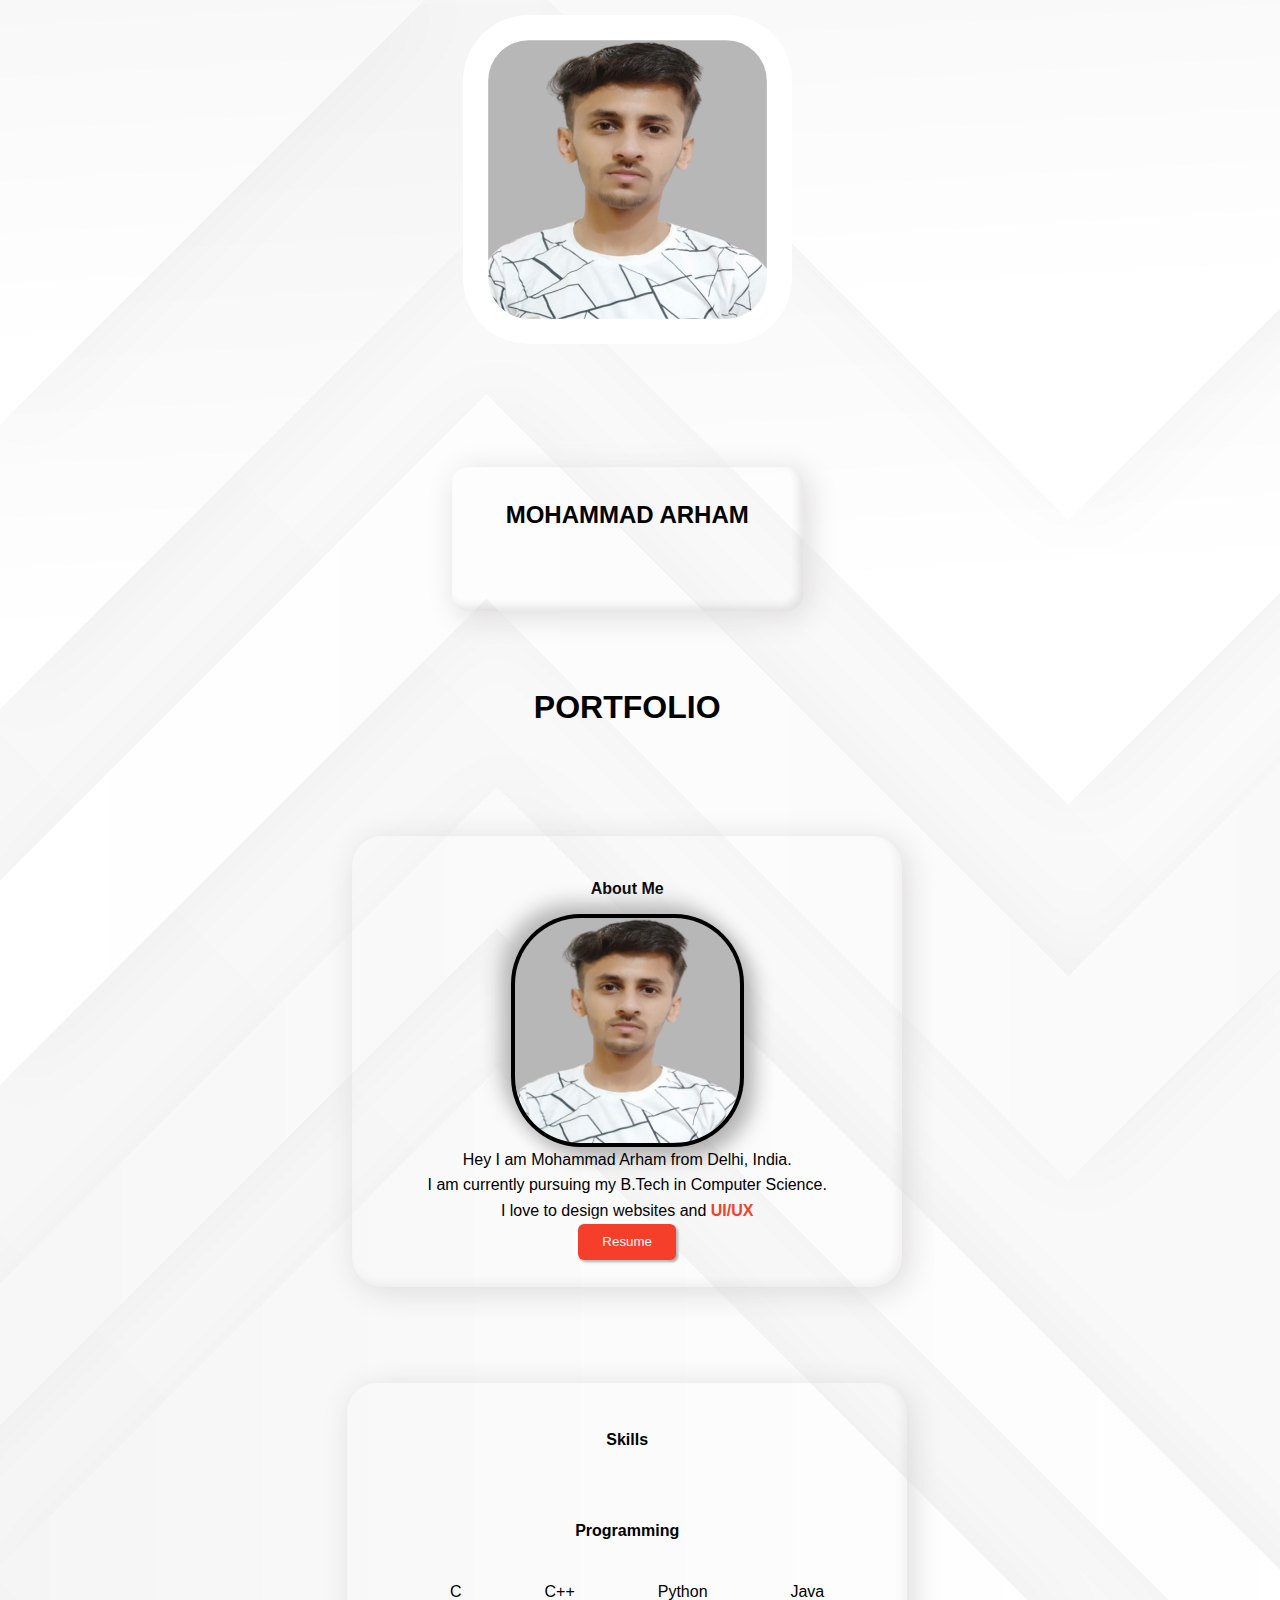
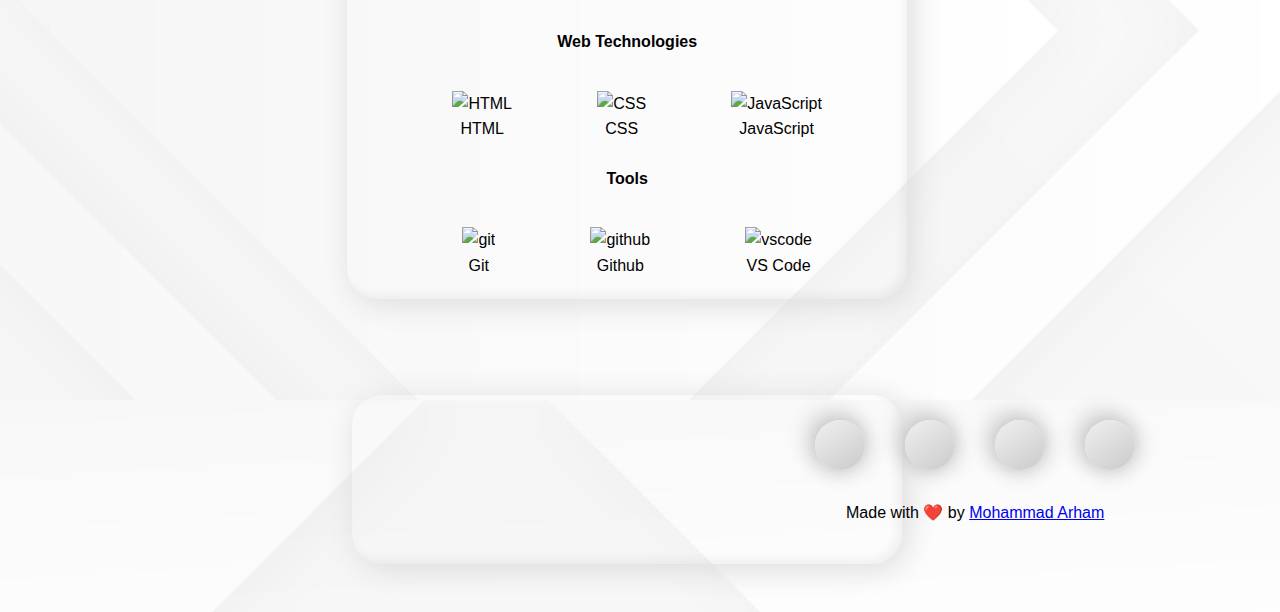
==== index.html @ c8c09178 "Commit" ====
<!DOCTYPE html>
<html lang="en">

<head>
    <meta charset="UTF-8">
    <!--The below tag is for browser tab color in phones chrome preffered -->
    <meta name="theme-color" content="#f53f2b">
    <meta http-equiv="x-ua-compatible" content="ie=edge" />
    <!--Type Below the thing that should apear under yoyr name in an Search Engine snipet -->
    <meta name="description" content="Portfolio To your site">
    <!--Type the your spealizations here -->
    <meta name="keywords" content="HTML, CSS, JavaScript, wavify.js, Developer">
    <!--Write your name below -->
    <meta name="author" content="Mohammad Arham">
    <!--Add a square image of yours -->
    <link rel="shortcut icon" href="assets/img/arham.png" type="image/x-icon">
    <meta name="viewport" content="width=device-width, initial-scale=1.0">
    <!-- This is the main compiled scss file-->
    <link rel="stylesheet" href="assets/css/main.css">
    <!--Css file for Icons use in skill section -->
    <link rel="stylesheet" href="https://cdn.jsdelivr.net/gh/devicons/devicon@master/devicon.min.css">
    <!--Font awesome (Best Icons site ) -->
    <script src="https://kit.fontawesome.com/4019246ab4.js" crossorigin="anonymous"></script>
    <!--For Css Animations in the site -->
    <link rel="stylesheet" href="https://cdnjs.cloudflare.com/ajax/libs/animate.css/4.1.1/animate.min.css" />
    <!--Enter your Name here and Speacializations so that ur site will be easily available on search engines-->
    <title>Mohammad Arham | Web designer</title>
</head>

<body>
    <!--Landing div-->
    <div class="landing">
        <!--Make sure that the image u add here is a square image and for best performance compress the image -->
        <div class="img animate__animated animate__slideInDown wow" data-wow-duration="1.5s" data-wow-delay="0.3s"><img src="assets/img/arham.png" alt="name photo" width="2768" height="2768"></div>
        <div class="me animate__animated animate__slideInUp wow" data-wow-duration="1.5s" data-wow-delay="0.3s">
            <!--Enter your name here-->
            <section class="shortme">
                <h2>MOHAMMAD ARHAM</h2>
            </section>
            <h3 id="typed"></h3>
        </div>
    </div>
    <div class="about">
        <div class="title">PORTFOLIO</div>
        <div class="card-wrapper">
            <div class="box box1 animate__animated animate__slideInLeft wow" data-wow-duration="1s" data-wow-delay="0s"><span> <b>About Me</b></span>
                <!--Add a SQUARE IMAGE OF YOURS FOR BEST APPEARENCE (1:1)-->
                <img src="assets/img/arham.png" alt="" width="2768" height="2768">


                <p>Hey I am Mohammad Arham from Delhi, India.<br>I am currently pursuing my B.Tech in Computer Science. <br> I love to design websites and <b style="color: #f53f2b;">UI/UX</b></p>






                <div class="resume"><button type="submit"  onclick=" window.open('ArhamResume/ArhamResume.pdf', '_blank')">Resume</button></div>
            </div>




            
            <div class="box box2 animate__animated animate__slideInUp wow" data-wow-duration="1s" data-wow-delay="0.37s"> <span><b>Skills</b></span>
<br>
<span> Programming</span>
<ul class="mainlist">
  <!--U can use Fontawsome icons here-->
  <li class="sublist">
    <div class="icon colorful-icon">
      <i class="devicon-c-plain-wordmark"></i>
    </div>
    <div>C</div>
  </li>
  <li class="sublist">
    <div class="icon colorful-icon">
      <i class="devicon-cplusplus-plain-wordmark"></i>
    </div>
    <div>C++</div>
  </li>
  <li class="sublist">
    <div class="icon colorful-icon">
      <i class="devicon-python-plain-wordmark"></i>
    </div>
    <div>Python</div>
  </li>
  <li class="sublist">
    <div class="icon colorful-icon">
      <i class="devicon-java-plain-wordmark"></i>
    </div>
    <div>Java</div>
  </li>
</ul>











  
<!-- <span style="width: 100%; text-align: center;">Web Technologies</span>
<ul class="mainlist"> -->
  <!--USE ICONS FROM ICONS8 OF SIZE 48PX FOR BEST APPEARANCE -->
  <!-- <li class="sublist">
    <div class="icon">
      <img src="https://img.icons8.com/color/48/000000/html-5.png" alt="HTML" />
    </div>
    <div>HTML</div>
  </li>
  <li class="sublist">
    <div class="icon">
      <img src="https://img.icons8.com/color/48/000000/css3.png" alt="CSS" />
    </div>
    <div>CSS</div>
  </li>
  <li class="sublist">
    <div class="icon">
      <img src="https://img.icons8.com/color/48/000000/javascript.png" alt="JavaScript" />
    </div>
    <div>JavaScript</div>
  </li>
</ul> -->
</ul>
<span style="width: 100%; text-align: center;">Web Technologies</span>
<ul class="mainlist">
  <!--USE ICONS FROM ICONS8 OF SIZE 48PX FOR BEST APPEARANCE -->
  <li class="sublist">
    <div class="icon">
      <img src="https://img.icons8.com/color/48/000000/html-5.png" alt="HTML" />
    </div>
    <div>HTML</div>
  </li>
  <li class="sublist">
    <div class="icon">
      <img src="https://img.icons8.com/color/48/000000/css3.png" alt="CSS" />
    </div>
    <div>CSS</div>
  </li>
  <li class="sublist">
    <div class="icon">
      <img src="https://img.icons8.com/color/48/000000/javascript.png" alt="JavaScript" />
    </div>
    <div>JavaScript</div>
  </li>
</ul>








                <span>Tools</span>
                <ul class="mainlist">
                    <ul class="sublist">
                        <li class="icon"><img src="https://img.icons8.com/windows/32/000000/git.png" alt="git" /></li>
                        <li>Git</li>
                    </ul>
                    <ul class="sublist">
                        <li class="icon"><img src="https://img.icons8.com/windows/32/000000/github.png" alt="github" /></li>
                        <li>Github</li>
                    </ul>
                    <ul class="sublist">
                        <li class="icon"><img src="https://img.icons8.com/carbon-copy/32/000000/visual-studio-code-2019.png" alt="vscode" /></li>
                        <li>VS Code</li>
                    </ul>
                
                </ul>
            </div>



            <div class="box box3 animate__animated animate__slideInRight wow" data-wow-duration="1s" data-wow-delay="0.75s">
                
                
                <div>
                    <ul>
                        <!--Enter your profile links here-->
                        <li class=""><a href="https://github.com/MohdArham" target="_blank"><i class="fab fa-github iconn"></i></a></li>
                        <li><a href="https://www.linkedin.com/in/mohd-arham-4ab292248" target="_blank"><i class="fab fa-linkedin-in  iconn"></i></a></li>
                        <li><a href="mailto:mohdarham94@gmail.com" target="_blank"><i class="fab fa-google iconn"></i></a></li>
                        <li><a href="https://www.instagram.com/ar.ham_5/?igshid=ZDc4ODBmNjlmNQ%3D%3D" target="_blank"><i class="fab fa-instagram  iconn "></i></a></li>
                    </ul>
                </div>
                <div class="footer">Made with ❤️ by <a href="https://github.com/MohdArham">Mohammad Arham</a></div>
            </div>



            
        </div>

        <!--TypedJs -->
        <script src="https://cdn.jsdelivr.net/npm/typed.js@2.0.11"></script>
        <script>
            //Enter your specilizations here
            var typed = new Typed("#typed", {
                strings: ['Programmer', 'Engineer', 'Gamer ', 'Designer'],
                typeSpeed: 50,
                smartBackspace: true,
                backSpeed: 35,
                loop: true,
                showCursor: false,
            });
        </script>
        <!--Wow js is for aniamtion on scroll-->
        <script src="https://cdnjs.cloudflare.com/ajax/libs/wow/1.1.2/wow.min.js" integrity="sha512-Eak/29OTpb36LLo2r47IpVzPBLXnAMPAVypbSZiZ4Qkf8p/7S/XRG5xp7OKWPPYfJT6metI+IORkR5G8F900+g==" crossorigin="anonymous"></script>
        <script>
            new WOW().init();
        </script>




<!-- Code injected by live-server -->
<script>
	// <![CDATA[  <-- For SVG support
	if ('WebSocket' in window) {
		(function () {
			function refreshCSS() {
				var sheets = [].slice.call(document.getElementsByTagName("link"));
				var head = document.getElementsByTagName("head")[0];
				for (var i = 0; i < sheets.length; ++i) {
					var elem = sheets[i];
					var parent = elem.parentElement || head;
					parent.removeChild(elem);
					var rel = elem.rel;
					if (elem.href && typeof rel != "string" || rel.length == 0 || rel.toLowerCase() == "stylesheet") {
						var url = elem.href.replace(/(&|\?)_cacheOverride=\d+/, '');
						elem.href = url + (url.indexOf('?') >= 0 ? '&' : '?') + '_cacheOverride=' + (new Date().valueOf());
					}
					parent.appendChild(elem);
				}
			}
			var protocol = window.location.protocol === 'http:' ? 'ws://' : 'wss://';
			var address = protocol + window.location.host + window.location.pathname + '/ws';
			var socket = new WebSocket(address);
			socket.onmessage = function (msg) {
				if (msg.data == 'reload') window.location.reload();
				else if (msg.data == 'refreshcss') refreshCSS();
			};
			if (sessionStorage && !sessionStorage.getItem('IsThisFirstTime_Log_From_LiveServer')) {
				console.log('Live reload enabled.');
				sessionStorage.setItem('IsThisFirstTime_Log_From_LiveServer', true);
			}
		})();
	}
	else {
		console.error('Upgrade your browser. This Browser is NOT supported WebSocket for Live-Reloading.');
	}
	// ]]>
</script>
</body>

</html>
---- assets/css/main.css ----
@import url("https://fonts.googleapis.com/css2?family=Yaldevi:wght@400;500&display=swap");
@import url('https://fonts.googleapis.com/css2?family=Roboto&display=swap');
* {
  font-family: "Poppins", sans-serif;
  margin: 0;
  padding: 0;
  scroll-behavior: smooth;
  max-width: 98vw !important;
  scroll-behavior: smooth;
  background: image("./img/white_bg.jpg");                /*www.freepik.com/vectors/background">Background vector created by freepik - www.freepik.com*/

}

.nav-spacing{
  padding-right: 2rem !important;
  padding-left: 2rem !important;
}

#education a{
  color: #3B3B3B;
  font-family: 'Roboto', sans-serif;
  text-decoration: none;

}
.projects-header .section-title {
  color: black;
}
#btnScrollToTop {
  position: fixed;
  right: 60px;
  bottom: 77px;
  width: 60px;
  height: 60px;
  border-radius: 50%;
  background: #f53f2b;
  color: white;
  outline: none;
  border: none;
}

#btnScrollToTop:active {
  background: #eb3241;
  filter: drop-shadow(5px 18px 18px rgba(236, 66, 66, 0.904));
}
body {
  
  background-image: url('../img/white_bg.jpg');
  width: 99vw;
  max-width: 100% !important;
  cursor: url("https://cdn.custom-cursor.com/db/6102/32/color-lush-lava-cursor.png"),
    auto;
  overflow-x: hidden;
}

::-webkit-scrollbar {
  width: 15px;
}

::-webkit-scrollbar-track {
  -webkit-box-shadow: inset 1px 1px 5px #b8b7b7, inset 1px 1px 5px #0000004b;
  box-shadow: inset 1px 1px 5px #b8b7b7, inset 1px 1px 5px #0000004b;
  margin-top: 30px;
  margin-bottom: 30px;
  border-radius: 10px;
}

::-webkit-scrollbar-thumb {
  background: #f53f2b;
  border-radius: 3px;
}

::-webkit-scrollbar-thumb:hover {
  background: black;
  border-radius: 10px;
}

::-webkit-scrollbar-button {
  display: none;
}

.logo {
  max-width: 50px;
  height: 50px;
}
.landing {
  margin: 0;
  padding: 0;
  max-width: 100%;
  /* height: 100vh; */
  display: -webkit-box;
  display: -ms-flexbox;
  display: flex;
  -webkit-box-pack: space-evenly;
  -ms-flex-pack: space-evenly;
  justify-content: space-evenly;
  -webkit-box-align: center;
  -ms-flex-align: center;
  align-items: center;
  -ms-flex-wrap: wrap;
  flex-wrap: wrap;
  -webkit-box-orient: vertical;
  -webkit-box-direction: normal;
  -ms-flex-direction: column;
  flex-direction: column;
  padding: 15px;
  text-align: center;
}

.landing .img {
  display: -webkit-box;
  display: -ms-flexbox;
  display: flex;
  -webkit-box-pack: center;
  -ms-flex-pack: center;
  justify-content: center;
  -webkit-box-align: center;
  -ms-flex-align: center;
  align-items: center;
  width: 100%;
  margin-bottom: 10%;
}

.landing .img img {
  width: 31vh;
  height: 31vh;
  padding: 2.8vh;
  background-color: #ffffff !important;
  -webkit-animation: outglow 4s ease forwards;
  animation: outglow 4s ease forwards;
  -webkit-animation-delay: 1s;
  animation-delay: 1s;
  border-radius: 20%;
}

@-webkit-keyframes outglow {
  0% {
    border-radius: 20%;
    -webkit-box-shadow: -10px -10px 15px #dddada, inset 10px 10px 4px #00000010;
    box-shadow: -10px -10px 15px #dddada, inset 10px 10px 4px #00000010;
  }
  50% {
    border-radius: 40%;
    -webkit-box-shadow: 10px 10px 25px #f53f2b63,
      inset -10px -10px 4px #00000010;
    box-shadow: 10px 10px 25px #f53f2b63, inset -10px -10px 4px #00000010;
  }
  80% {
    border-radius: 30%;
  }
  100% {
    border-radius: 100%;
    -webkit-box-shadow: 10px 10px 15px #dddada, inset -10px -10px 4px #00000010;
    box-shadow: 10px 10px 15px #dddada, inset -10px -10px 4px #00000010;
  }
}

@keyframes outglow {
  0% {
    border-radius: 20%;
    -webkit-box-shadow: -10px -10px 15px #dddada, inset 10px 10px 4px #00000010;
    box-shadow: -10px -10px 15px #dddada, inset 10px 10px 4px #00000010;
  }
  50% {
    border-radius: 40%;
    -webkit-box-shadow: 10px 10px 25px #f53f2b63,
      inset -10px -10px 4px #00000010;
    box-shadow: 10px 10px 25px #f53f2b63, inset -10px -10px 4px #00000010;
  }
  80% {
    border-radius: 30%;
  }
  100% {
    border-radius: 100%;
    -webkit-box-shadow: 10px 10px 15px #dddada, inset -10px -10px 4px #00000010;
    box-shadow: 10px 10px 15px #dddada, inset -10px -10px 4px #00000010;
  }
}

.landing .me {
  min-width: 35vh;
  display: -webkit-box;
  display: -ms-flexbox;
  display: flex;
  -webkit-box-pack: center;
  -ms-flex-pack: center;
  justify-content: center;
  -webkit-box-align: center;
  -ms-flex-align: center;
  align-items: center;
  -ms-flex-wrap: wrap;
  flex-wrap: wrap;
  -webkit-box-orient: vertical;
  -webkit-box-direction: normal;
  -ms-flex-direction: column;
  flex-direction: column;
  padding: 3vh 2vh 3vh 2vh;
  min-height: 10vh;
  border-radius: 1em;
  -webkit-box-shadow: 5px 5px 30px #dddada, inset -5px -5px 10px #0000000c,
    -5px -5px 30px #ffffffbb, inset -5px -5px 10px #0000000c;
  box-shadow: 5px 5px 30px #dddada, inset -5px -5px 10px #0000000c,
    -5px -5px 30px #ffffffbb, inset -5px -5px 10px #0000000c;
}

#typed {
  padding-top: 0.5em;
  height: 2em;
  color: #f53f2b;
}

.about {
  margin-top: 5%;
  position: relative;
  max-width: 100%;
  height: -webkit-max-content;
  height: -moz-max-content;
  height: max-content;
  display: -webkit-box;
  display: -ms-flexbox;
  display: flex;
  -webkit-box-align: center;
  -ms-flex-align: center;
  align-items: center;
  -webkit-box-orient: vertical;
  -webkit-box-direction: normal;
  -ms-flex-direction: column;
  flex-direction: column;
  -ms-flex-wrap: wrap;
  flex-wrap: wrap;
}
.box3 h2 {
  text-transform: uppercase;
  margin-bottom: 3rem;
  color: #666464;
}

.about .title {
  font-weight: 600;
  font-size: 2em;
}

.about .card-wrapper {
  width: 100%;
  margin-top: 5%;
  display: -webkit-box;
  display: -ms-flexbox;
  display: flex;
  -webkit-box-pack: space-evenly;
  -ms-flex-pack: space-evenly;
  justify-content: space-evenly;
  -webkit-box-align: center;
  -ms-flex-align: center;
  align-items: center;
  -ms-flex-wrap: wrap;
  flex-wrap: wrap;
  max-height: -webkit-fit-content;
  max-height: -moz-fit-content;
  max-height: fit-content;
}

.about .card-wrapper .box {
  width: 520px !important;
  max-width: 90vw;
  max-height: -webkit-fit-content;
  max-height: -moz-fit-content;
  max-height: fit-content;
  height: 600px;
  margin: 3em;
  border-radius: 30px;
  -webkit-box-shadow: 5px 5px 30px #dddada, inset -5px -5px 10px #0000000c;
  box-shadow: 5px 5px 30px #dddada, inset -5px -5px 10px #0000000c;
  text-align: center;
  padding: 15px;
  display: -webkit-box;
  display: -ms-flexbox;
  display: flex;
  -webkit-box-pack: justify;
  -ms-flex-pack: justify;
  justify-content: space-between;
  -webkit-box-orient: vertical;
  -webkit-box-direction: normal;
  -ms-flex-direction: column;
  flex-direction: column;
  -ms-flex-wrap: wrap;
  flex-wrap: wrap;
  line-height: 1.6;
  padding-bottom: 20px;
}

.about .card-wrapper .box1 .resume {
  width: 100%;
}

.about .card-wrapper .box1 .resume button {
  padding: 0.8em 1.8em;
  outline: none;
  cursor: pointer;
  border: none;
  background: #f53f2b;
  color: #fcfcfc;
  -webkit-box-shadow: -0.15625vw -0.15625vw 0.65625vw #ffffff,
    0.15625vw 0.15625vw 0.19625vw #00000062;
  box-shadow: -0.15625vw -0.15625vw 0.65625vw #ffffff,
    0.15625vw 0.15625vw 0.19625vw #00000062;
  margin-bottom: 0.5208333333333334vw;
  border-radius: 6px;
  -webkit-transition: background 3s, border-radius 300ms 100ms;
  transition: background 3s, border-radius 300ms 100ms;
}

.about .card-wrapper .box1 .resume button:hover {
  background: #ff1900;
  color: white;
  border-radius: 30px;
}

.about .card-wrapper .box1 span {
  margin-top: 25px;
  margin-bottom: 12px;
  font-weight: bold;
}
.about .card-wrapper .box1 img {
  width: 25vh;
  height: 25vh;
  margin: 0 auto;
  border-radius: 30%;
  -webkit-box-shadow: -10px -10px 20px #b8b7b7, 10px 10px 20px #0000004b;
  box-shadow: -10px -10px 20px #b8b7b7, 10px 10px 20px #0000004b;
  background: #000;
  padding: 0.25em;
}

.about .card-wrapper .box2 {
  font-size: 1em;
  position: relative;
  height: -webkit-max-content;
  height: -moz-max-content;
  height: max-content;
  padding: 20px;
}

.about .card-wrapper .box2 span {
  margin-top: 1.5rem;
  margin-bottom: 1em;
  font-weight: bold;
}

.about .card-wrapper .box2 .mainlist {
  width: 100%;
  display: -webkit-box;
  display: -ms-flexbox;
  display: flex;
  -webkit-box-pack: space-evenly;
  -ms-flex-pack: space-evenly;
  justify-content: space-evenly;
  -webkit-box-align: center;
  -ms-flex-align: center;
  align-items: center;
  -ms-flex-wrap: wrap;
  flex-wrap: wrap;
  list-style: none;
}

.about .card-wrapper .box2 .mainlist .icon {
  margin-top: 20px;
}

.about .card-wrapper .box2 .mainlist .sublist {
  list-style: none;
  margin-left: 20px;
}

.about .card-wrapper .box2 i {
  font-size: 48px;
}

.about .card-wrapper .box3 {
  display: -webkit-box;
  display: -ms-flexbox;
  display: flex;
  -webkit-box-pack: center;
  -ms-flex-pack: center;
  justify-content: center;
  -ms-flex-wrap: wrap;
  flex-wrap: wrap;
  -webkit-box-orient: vertical;
  -webkit-box-direction: normal;
  -ms-flex-direction: column;
  flex-direction: column;
}

.about .card-wrapper .box3 span {
  justify-self: flex-start;
  width: 100%;
  margin-top: 1.5rem;
  margin-bottom: 1em;
  font-weight: bold;
}

.about .card-wrapper .box3 ul {
  width: 100%;
  display: -webkit-box;
  display: -ms-flexbox;
  display: flex;
  -webkit-box-pack: space-evenly;
  -ms-flex-pack: space-evenly;
  justify-content: space-evenly;
  -webkit-box-align: center;
  -ms-flex-align: center;
  align-items: center;
  -ms-flex-wrap: wrap;
  flex-wrap: wrap;
  list-style: none;
}

.about .card-wrapper .box3 ul li {
  margin: 10px;
}

.about .card-wrapper .box3 ul li a {
  color: black;
  font-size: 3em;
}

.about .card-wrapper .box3 ul li a:hover {
  color: #f53f2b;
}

.about-icons a {
  text-decoration: none;
  font-size: xxx-large;
  color: black;
  padding: 1.1rem;
}
.section-title {
  text-align: center;

  margin-bottom: 1.2rem;
  box-shadow: 5px 5px 30px #dddada, inset -5px -5px 10px #0000000c;
  padding: 3.5rem;
}

.about .card-wrapper .box3 ul .github a:hover {
  color: rgb(255, 254, 254);
  background-color: rgba(44, 37, 37, 0.877);
  box-shadow: 0px 3px 10px rgb(68, 67, 67);
}

.box3 {
  display: -webkit-box;
  display: -ms-flexbox;
  display: flex;
  -webkit-box-pack: center;
  -ms-flex-pack: center;
  justify-content: center;
  -webkit-box-align: center;
  -ms-flex-align: center;
  align-items: center;
}

.contact-me {
  margin-top: 3rem;
}
.contact-me h2 {
  margin-bottom: 1.5rem;
}
.contact-me button {
  margin-top: 2rem;
  width: 50vw;
  font-size: larger;
  background: #24a0ed;
  transform: scale(1);
}
.contact-me button:active {
  transform: scale(1.1);
}

.social {
  margin: 0 auto;
  display: flex;
  justify-content: center;
  align-items: center;
}
.social a {
  text-decoration: none;
}

.fab:hover {
  color: #f53f2b;
  background-color: transparent;
  border: 2px solid #f53f2b;
  transform: rotate(360deg) scale(1.2);
  border-radius: 50px;
  background: #e0e0e0;
  box-shadow: inset 14px 14px 28px #c1c1c1,inset -14px -14px 28px #ffffff;
}
.fab {
  width: 50px;
  height: 50px;
  background-color: #f53f2b;
  border-radius: 50%;
  display: flex;
  justify-content: center;
  align-items: center;
  color: #ffffff;
  font-size: 25px;
  margin: 0 10px;
  border-radius: 50px;
  background: linear-gradient(145deg, #f0f0f0, #cacaca);
  box-shadow:  0px 0px 22px #b3b3b3,-10px -10px 22px #e6e3e3;
  transition: transform 0.9s;
}
#contact-form {
  display: flex;
  flex-direction: column;
  align-content: left;
}
.form-group {
  display: flex;
  flex-direction: column;
  align-items: center;
  justify-content: center;
}
input[type='text'],input[type='email']{
  width: 100%;
  border: none;
  outline: none;
  box-shadow: -10px -10px 20px rgba(255,255,255,0.8),10px 10px 20px rgba(0,0,0,0.12);
  border-radius: 50px;
  padding:30px;
  background: transparent;
  margin-bottom: 1rem;
}
input[type='text']:focus,input[type='email']:focus{
  box-shadow:inset -10px -10px 20px rgba(255,255,255,0.8),inset 10px 10px 20px rgba(0,0,0,0.12);
  background: transparent;
}
.btn{
  box-shadow: -10px -10px 20px rgba(255,255,255,0.8),10px 10px 20px rgba(0,0,0,0.12);
  background: transparent;
  outline: none;
  border: none;
  color: #666464;
  border-radius: 50px;
  padding: 15px;
  text-transform: uppercase;
  font-size: 1.2rem;
}
.btn:hover{
  background: #ff3b3b;
  color: white;
}
footer {
  background-color: #dddddd;
  width: 100%;
  height: 100%;
  margin: 20px 0 auto;
  padding: 20px 0;
  display: flex;
  flex-direction: column;
  align-items: center;
  justify-content: space-between;
}
footer .person1 {
  margin-top: 30px;
}
.footer {
  margin-top: 20px;
  width: 95vw;
  max-width: 100%;
  text-align: center;
  margin-bottom: 1.2rem;
}
.back_to_top {
  width: 50px;
  height: 50px;
  background-color: #f53f2b;
  border-radius: 50%;
  display: flex;
  align-items: center;
  justify-content: center;
}
.back_to_top a {
  color: #ffffff;
  font-size: xx-large;
}
/*# sourceMappingURL=main.css.map */
.connect {
  display: flex;
  flex-direction: column;
  margin: 40px 0;
}

#btnScrollToTop {
  position: sticky;
  bottom: 0;
  width: 50px;
  height: 50px;
  border-radius: 50%;
  background: #ff3b3b;
  color: white;
  cursor: pointer;
  outline: none;
  box-shadow: 0 0 10px blueviolet;
  border: none;
}

.ed-pic {
  height: 100%;
  box-sizing: border-box;
  margin-left: 10%;

  width: 80%;
  justify-content: center;
  box-shadow: 3px 3px 10px #dfd5cfd3, -1px 0 0.5em #aaa78cb2;
  filter: drop-shadow(0px 18px 18px rgba(183, 195, 204, 0.966));
}
.cont {
  margin-left: 10%;
}
@media only screen and (max-width: 763px) {
  .cont {
    margin: 10%;
  }
}

.blog-img {
  box-shadow: 0px 0px 15px #b8b7b7;
  border: 7px solid #ffff;
 
}
.blog-para {
  box-sizing: content-box;
  border: 4px solid #ffff;
  border-radius: 10px;
  box-shadow: 3px 3px 10px #dfd5cfd3, -1px 0 0.5em #aaa78cb2;
  filter: drop-shadow(0px 18px 18px rgba(187, 245, 169, 0.966));
  font-family: 'Roboto', sans-serif;
  padding: 5px;
  font-size: 1.2rem;
}

#myBtn {
  display: none; /* Hidden by default */
  position: fixed; /* Fixed/sticky position */
  bottom: 20px; /* Place the button at the bottom of the page */
  right: 30px; /* Place the button 30px from the right */
  z-index: 99; /* Make sure it does not overlap */
  border: none; /* Remove borders */
  outline: none; /* Remove outline */
  background-color: red; /* Set a background color */
  color: white; /* Text color */
  cursor: pointer; /* Add a mouse pointer on hover */
  padding: 15px; /* Some padding */
  border-radius: 10px; /* Rounded corners */
  font-size: 18px; /* Increase font size */
}

#myBtn:hover {
  background-color: #555; /* Add a dark-grey background on hover */

}


  /* Add this CSS code to your existing styles */

  .colorful-icon i.devicon-c-plain-wordmark {
    color: #f53f2b; /* Change this color to your desired color for C */
  }

  .colorful-icon i.devicon-cplusplus-plain-wordmark {
    color: #3b7ab8; /* Change this color to your desired color for C++ */
  }

  .colorful-icon i.devicon-python-plain-wordmark {
    color: #f9cb3e; /* Change this color to your desired color for Python */
  }

  .colorful-icon i.devicon-java-plain-wordmark {
    color: #007396; /* Change this color to your desired color for Java */
  }
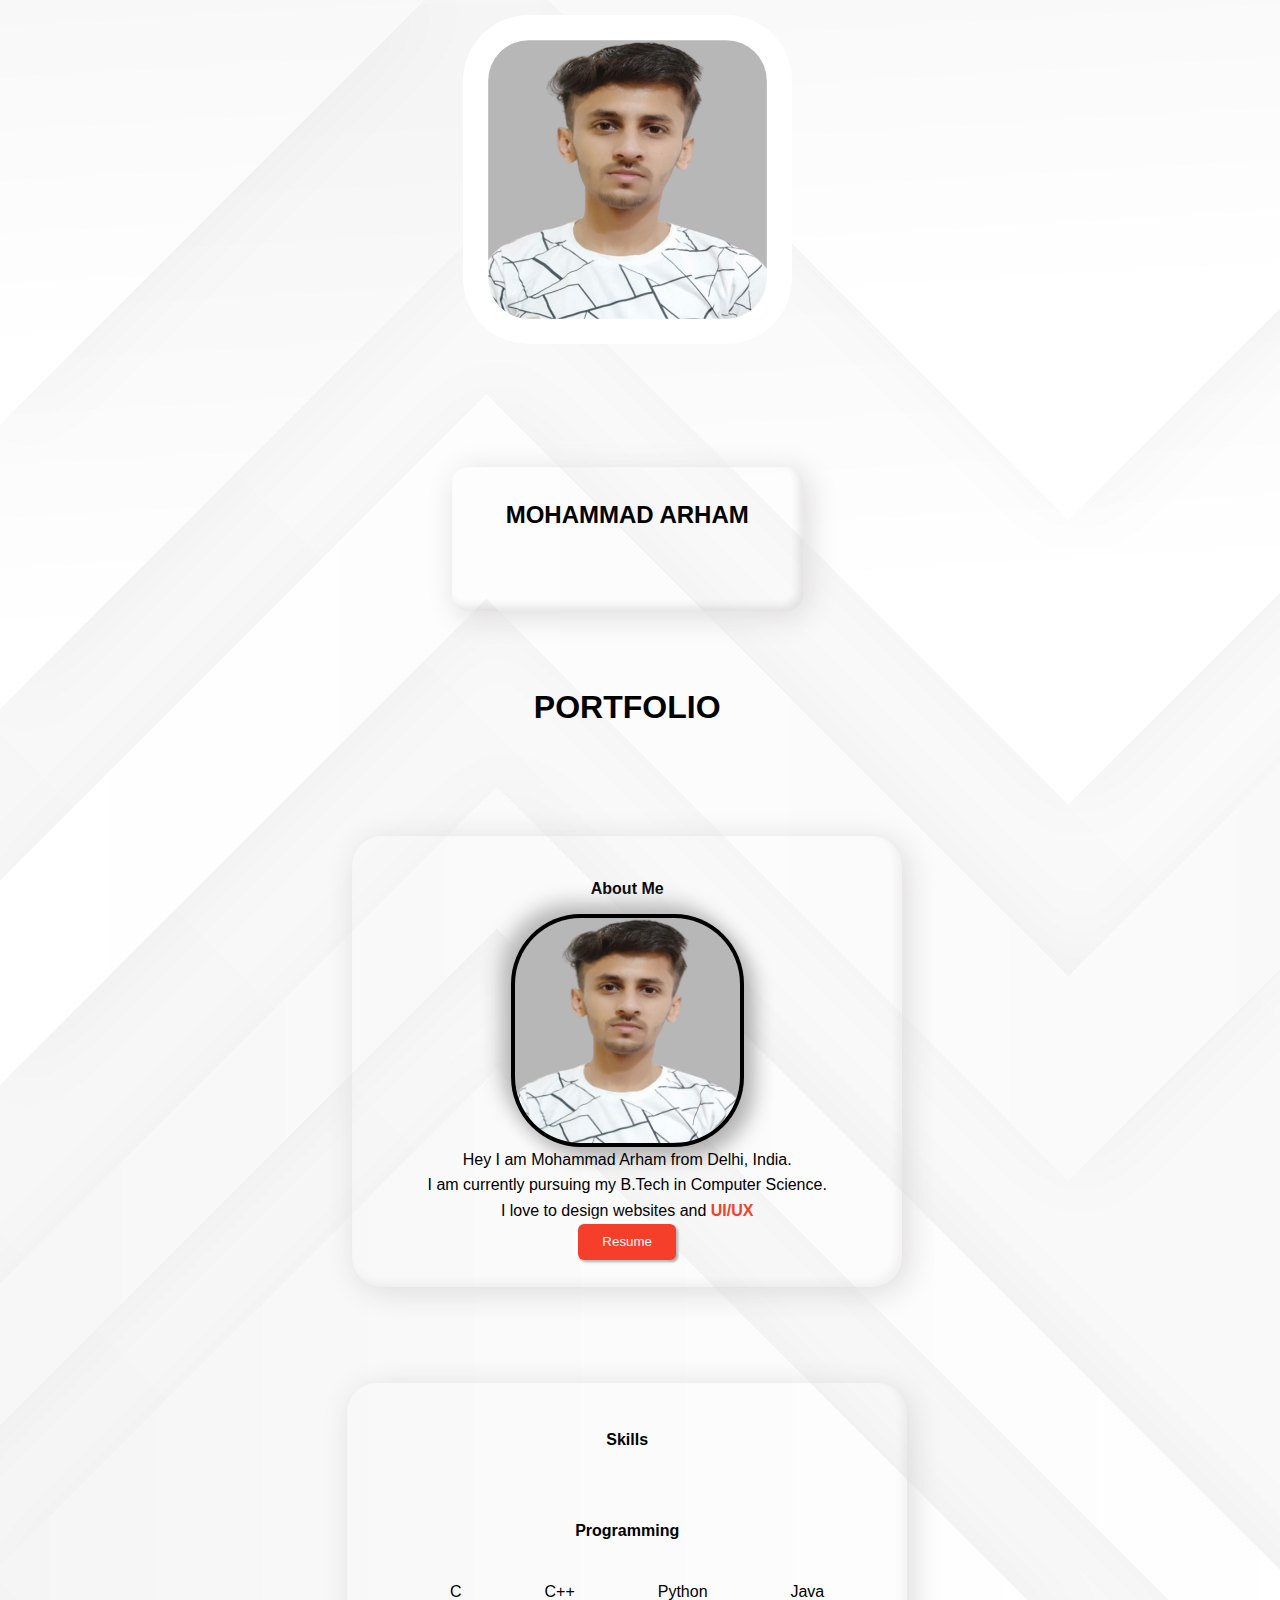
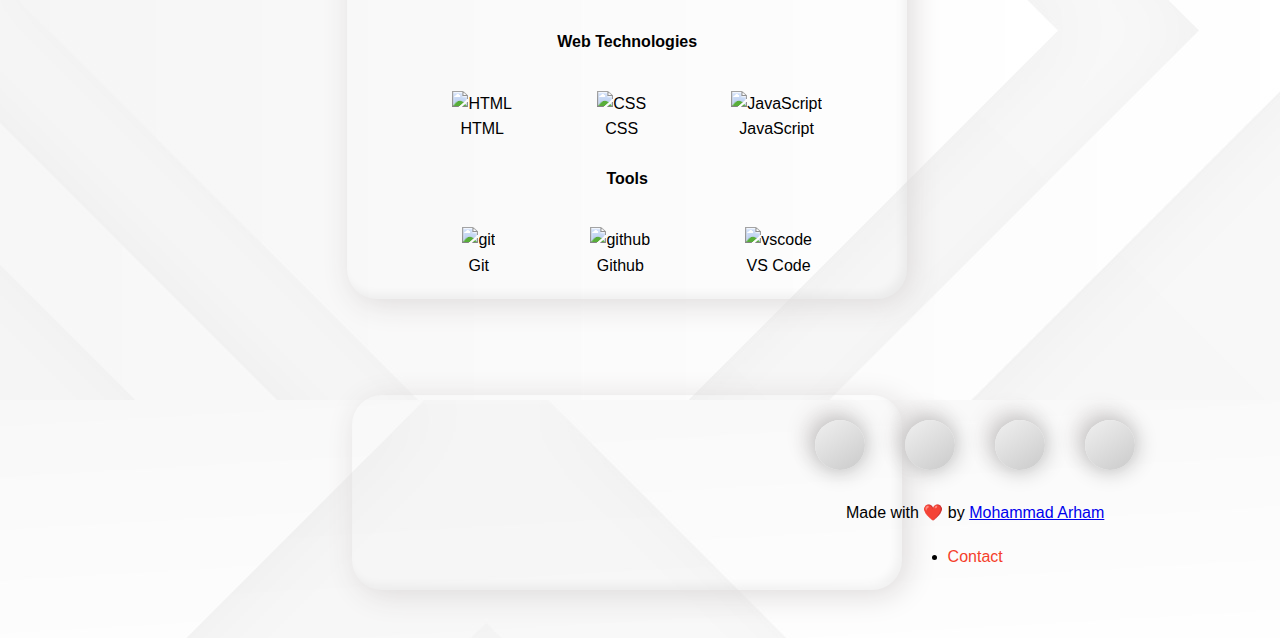
==== commit bc9d8904: "Commit" ====
--- a/index.html
+++ b/index.html
@@ -190,6 +190,26 @@
                     </ul>
                 </div>
                 <div class="footer">Made with ❤️ by <a href="https://github.com/MohdArham">Mohammad Arham</a></div>
+              
+
+<!-- Contact Button code and inline css -->
+                <li class="ContactColour"><a href="contact.html">Contact</a></li>
+                <style>
+                
+                
+                 .ContactColour a {
+                    color: #f53f2b;
+                    text-decoration: none;
+                  }
+                
+                  .ContactColour a :hover {
+                    color: #f53f2b;
+                  }
+                </style>
+
+
+
+
             </div>
 
 
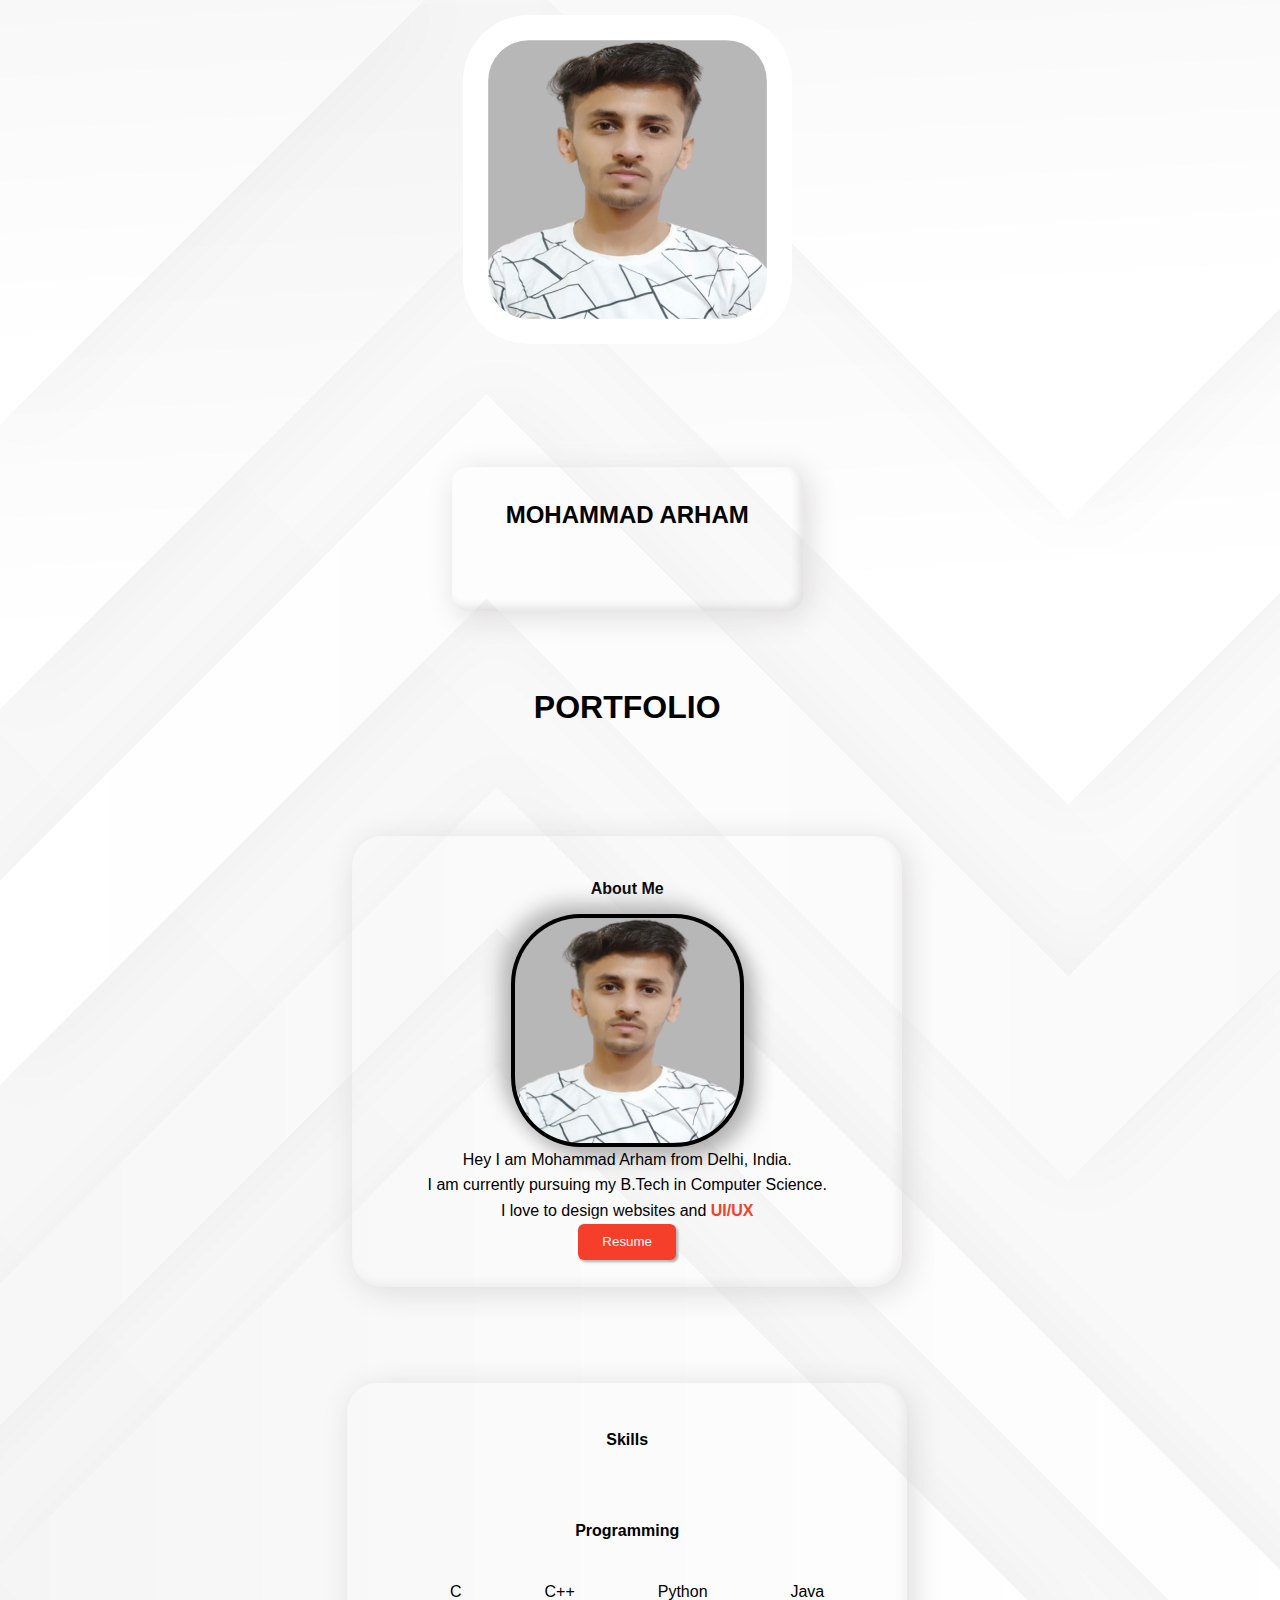
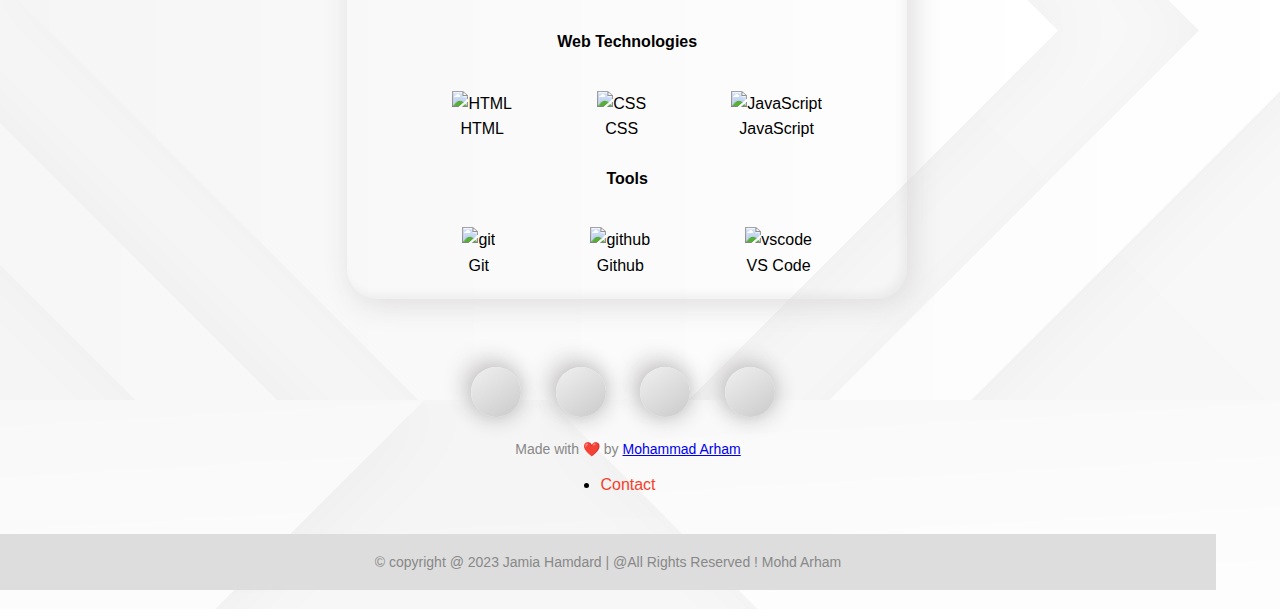
==== commit 6c1f5571: "Commit" ====
--- a/index.html
+++ b/index.html
@@ -1,6 +1,5 @@
 <!DOCTYPE html>
 <html lang="en">
-
 <head>
     <meta charset="UTF-8">
     <!--The below tag is for browser tab color in phones chrome preffered -->
@@ -177,13 +176,15 @@
 
 
 
-            <div class="box box3 animate__animated animate__slideInRight wow" data-wow-duration="1s" data-wow-delay="0.75s">
-                
-                
-                <div>
+            <!-- <div class="box box3 animate__animated animate__slideInRight wow" data-wow-duration="1s" data-wow-delay="0.75s"> -->
+             <div class="container">
+
+              
+                
+                <div class="social-links">
                     <ul>
                         <!--Enter your profile links here-->
-                        <li class=""><a href="https://github.com/MohdArham" target="_blank"><i class="fab fa-github iconn"></i></a></li>
+                        <li ><a href="https://github.com/MohdArham" target="_blank"><i class="fab fa-github iconn"></i></a></li>
                         <li><a href="https://www.linkedin.com/in/mohd-arham-4ab292248" target="_blank"><i class="fab fa-linkedin-in  iconn"></i></a></li>
                         <li><a href="mailto:mohdarham94@gmail.com" target="_blank"><i class="fab fa-google iconn"></i></a></li>
                         <li><a href="https://www.instagram.com/ar.ham_5/?igshid=ZDc4ODBmNjlmNQ%3D%3D" target="_blank"><i class="fab fa-instagram  iconn "></i></a></li>
@@ -192,7 +193,7 @@
                 <div class="footer">Made with ❤️ by <a href="https://github.com/MohdArham">Mohammad Arham</a></div>
               
 
-<!-- Contact Button code and inline css -->
+<!-- Contact Button code and inline -->
                 <li class="ContactColour"><a href="contact.html">Contact</a></li>
                 <style>
                 
@@ -210,12 +211,32 @@
 
 
 
-            </div>
+</div> 
+</div>
 
 
 
             
         </div>
+
+
+
+
+        <footer class="footer">
+
+          <section>
+
+             <div class="credit">&copy; copyright @ 2023 Jamia Hamdard | @All Rights Reserved ! <span> Mohd Arham</span></div>
+       
+          </section>
+       
+       </footer>
+
+
+
+
+
+
 
         <!--TypedJs -->
         <script src="https://cdn.jsdelivr.net/npm/typed.js@2.0.11"></script>
--- a/assets/css/main.css
+++ b/assets/css/main.css
@@ -679,3 +679,76 @@
   .colorful-icon i.devicon-java-plain-wordmark {
     color: #007396; /* Change this color to your desired color for Java */
   }
+
+
+
+
+  /* Box 3 Css Not working properly */
+  .about .card-wrapper .box3 ul {
+    width: 100%;
+    display: flex;
+    justify-content: center;
+    align-items: center; /* Align items to the center */
+    flex-wrap: wrap; /* Allow items to wrap to a new line */
+  }
+  
+  .about .card-wrapper .box3 ul li {
+    width: 33%; /* Adjust the width as needed */
+    display: flex;
+    justify-content: center;
+    align-items: center;
+    text-align: center;
+  }
+  
+  .about .card-wrapper .box3 ul li span {
+    font-weight: bold;
+  }
+
+  
+
+
+
+
+
+
+  .container {
+    display: flex;
+    flex-direction: column;
+    align-items: center;
+    justify-content: center;
+    padding: 20px;
+    text-align: center;
+  }
+  
+  .social-links ul {
+    list-style-type: none;
+    padding: 0;
+    margin: 0;
+  }
+  
+  .social-links ul li {
+    display: inline-block;
+    margin-right: 10px;
+  }
+  
+  .social-links ul li a {
+    color: #000;
+    text-decoration: none;
+    font-size: 24px;
+  }
+  
+  .footer {
+    margin-top: 20px;
+    font-size: 14px;
+    color: #888;
+  }
+  
+  .ContactColour a {
+    color: #f53f2b;
+    text-decoration: none;
+  }
+  
+  .ContactColour a:hover {
+    color: #f53f2b;
+  }
+  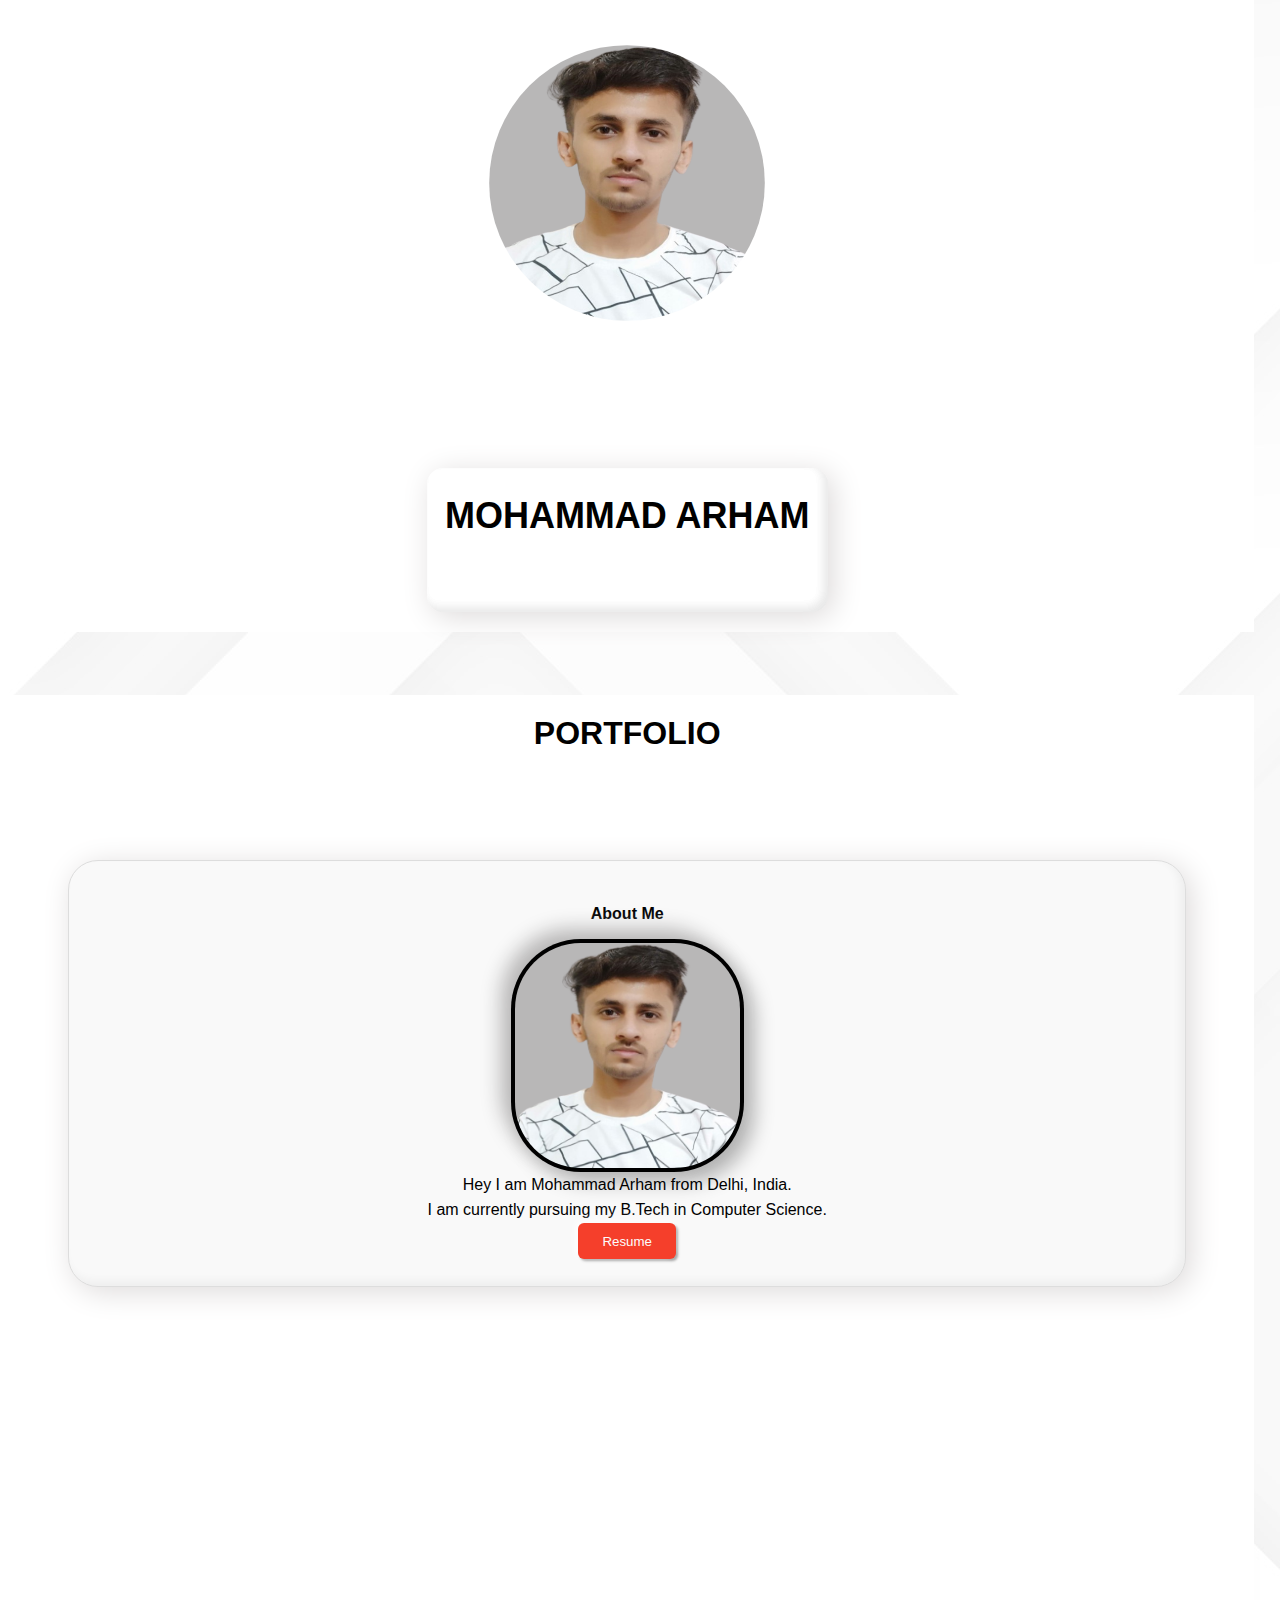
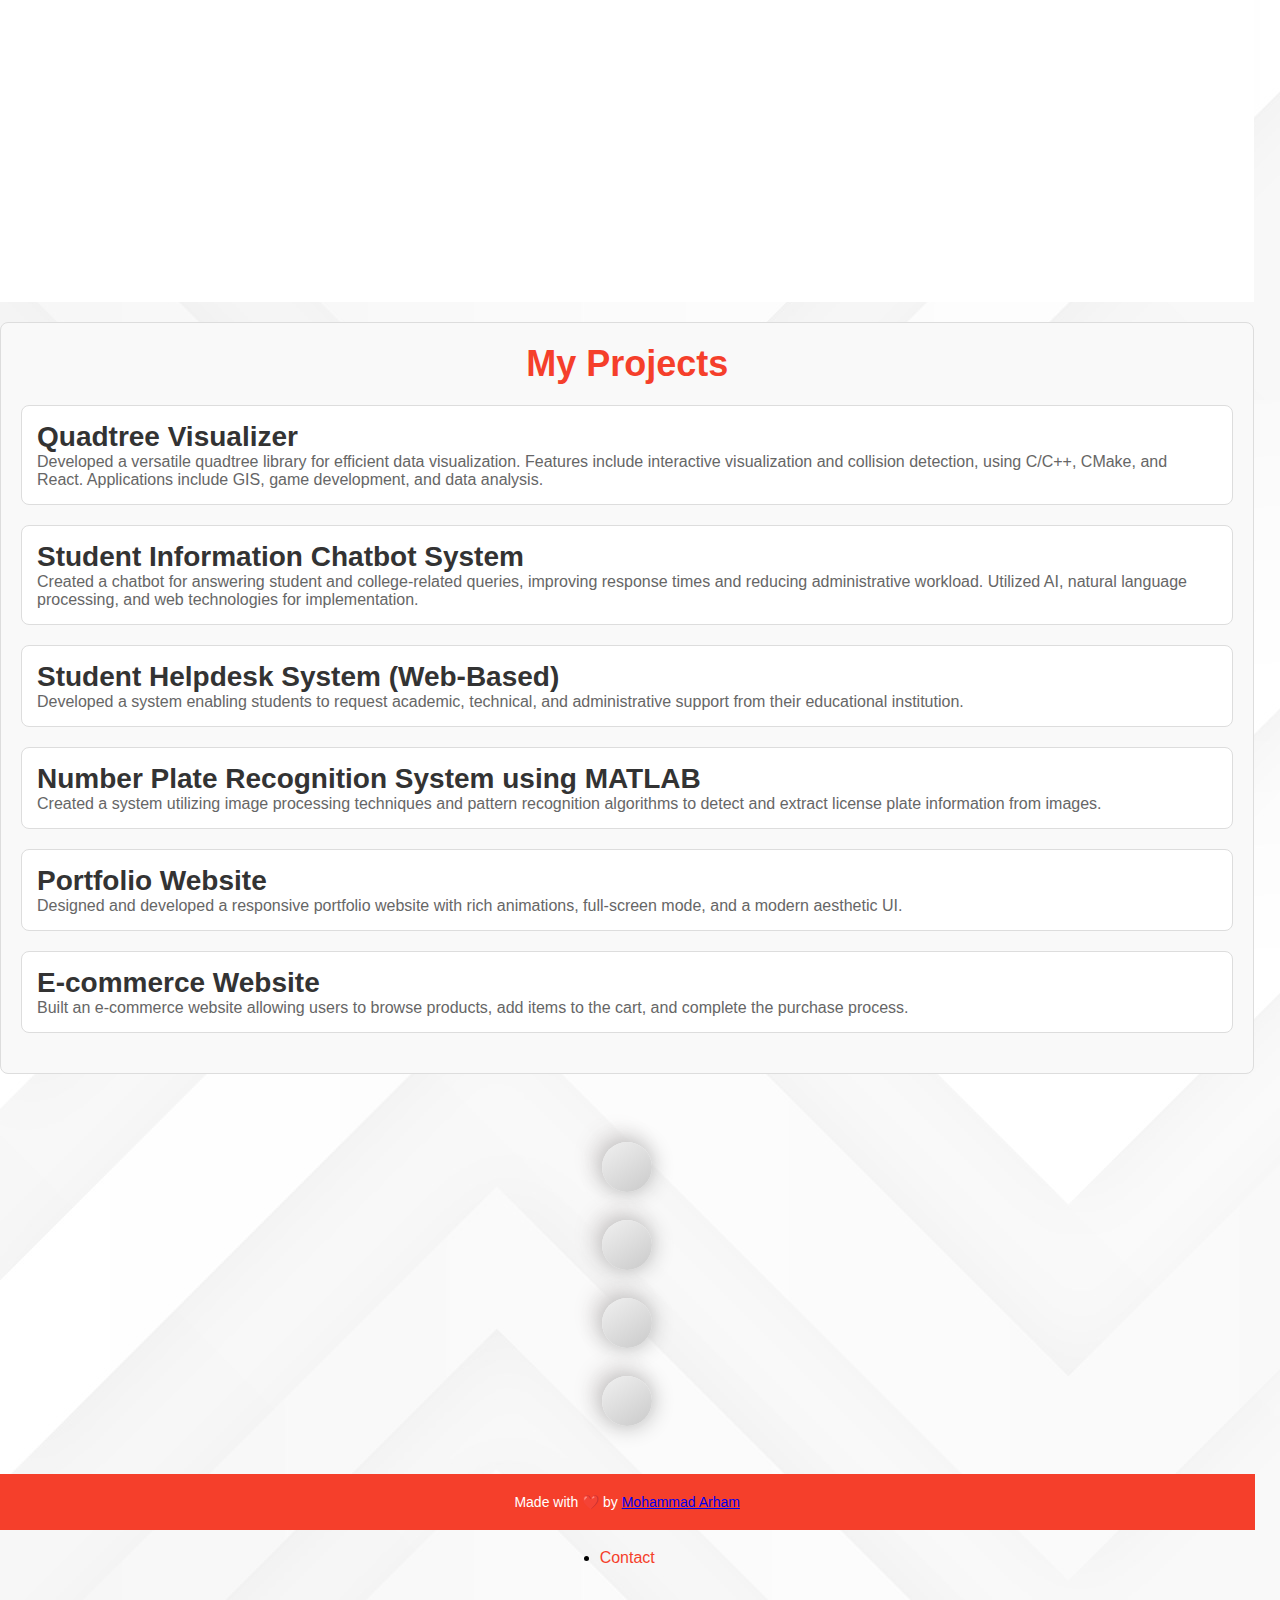
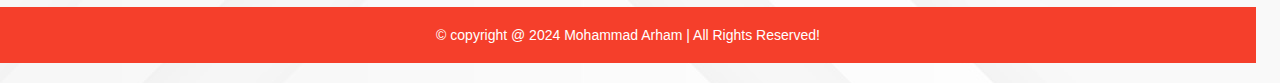
==== commit d66b0cdc: "Commit" ====
--- a/index.html
+++ b/index.html
@@ -2,37 +2,205 @@
 <html lang="en">
 <head>
     <meta charset="UTF-8">
-    <!--The below tag is for browser tab color in phones chrome preffered -->
     <meta name="theme-color" content="#f53f2b">
     <meta http-equiv="x-ua-compatible" content="ie=edge" />
-    <!--Type Below the thing that should apear under yoyr name in an Search Engine snipet -->
-    <meta name="description" content="Portfolio To your site">
-    <!--Type the your spealizations here -->
-    <meta name="keywords" content="HTML, CSS, JavaScript, wavify.js, Developer">
-    <!--Write your name below -->
+    <meta name="description" content="Portfolio of Mohammad Arham">
+    <meta name="keywords" content="HTML, CSS, JavaScript, Developer">
     <meta name="author" content="Mohammad Arham">
-    <!--Add a square image of yours -->
     <link rel="shortcut icon" href="assets/img/arham.png" type="image/x-icon">
     <meta name="viewport" content="width=device-width, initial-scale=1.0">
-    <!-- This is the main compiled scss file-->
     <link rel="stylesheet" href="assets/css/main.css">
-    <!--Css file for Icons use in skill section -->
     <link rel="stylesheet" href="https://cdn.jsdelivr.net/gh/devicons/devicon@master/devicon.min.css">
-    <!--Font awesome (Best Icons site ) -->
     <script src="https://kit.fontawesome.com/4019246ab4.js" crossorigin="anonymous"></script>
-    <!--For Css Animations in the site -->
     <link rel="stylesheet" href="https://cdnjs.cloudflare.com/ajax/libs/animate.css/4.1.1/animate.min.css" />
-    <!--Enter your Name here and Speacializations so that ur site will be easily available on search engines-->
-    <title>Mohammad Arham | Web designer</title>
+    <title>Mohammad Arham | Web Designer</title>
+    <style>
+        .projects {
+            padding: 20px;
+            border: 1px solid #ddd;
+            border-radius: 8px;
+            background-color: #f9f9f9;
+            margin: 20px auto;
+            max-width: 1200px;
+        }
+        .project-card {
+            padding: 15px;
+            border: 1px solid #ddd;
+            border-radius: 8px;
+            background-color: #fff;
+            margin-bottom: 20px;
+            position: relative;
+        }
+        .project-card img {
+            width: 100%;
+            height: auto;
+            border-radius: 8px;
+        }
+        .project-image {
+            width: 100%;
+            border: 1px solid #ddd;
+            border-radius: 8px;
+            margin-top: 10px;
+        }
+        .project-title {
+            font-size: 28px;
+            color: #333;
+        }
+        .project-description {
+            font-size: 16px;
+            color: #666;
+        }
+        .landing {
+            text-align: center;
+            padding: 20px;
+            background-color: #fff;
+        }
+        .landing .img img {
+            width: 276px;
+            height: 276px;
+            border-radius: 50%;
+        }
+        .me h2 {
+            font-size: 36px;
+            margin: 0;
+        }
+        .about {
+            padding: 20px;
+            background-color: #fff;
+        }
+        .card-wrapper {
+            display: flex;
+            flex-wrap: wrap;
+            justify-content: space-between;
+        }
+        .about {
+            padding: 20px;
+            background-color: #fff;
+        }
+        
+        .card-wrapper {
+            display: flex;
+            justify-content: space-between;
+            gap: 20px; /* Space between the boxes */
+            flex-wrap: wrap; /* Allows wrapping on smaller screens */
+        }
+        
+        .box {
+            flex: 1;
+            min-width: 45%; /* Adjust the minimum width to fit two boxes side-by-side */
+            box-sizing: border-box;
+            padding: 20px;
+            border: 1px solid #ddd;
+            border-radius: 8px;
+            background-color: #f9f9f9;
+            display: flex;
+            flex-direction: column;
+        }
+        
+        .box1 img, .box2 img {
+            width: 100%;
+            height: auto;
+            border-radius: 8px;
+            margin-bottom: 10px;
+        }
+        
+        @media (max-width: 768px) {
+            .box {
+                min-width: 100%;
+            }
+        }
+        
+        .box {
+            padding: 20px;
+            border: 1px solid #ddd;
+            border-radius: 8px;
+            margin-bottom: 20px;
+            flex: 1;
+            box-sizing: border-box;
+        }
+        .about .card-wrapper {
+    display: flex;
+    flex-wrap: wrap;
+    justify-content: space-between;
+}
+
+.box {
+    flex: 1;
+    margin: 10px;
+    box-sizing: border-box;
+    display: flex;
+    flex-direction: column;
+}
+
+.box1, .box2 {
+    max-width: 45%; /* Adjust width as needed */
+    display: flex;
+    flex-direction: column;
+}
+
+.box1 img, .box2 img {
+    width: 100%;
+    border-radius: 8px;
+    margin-bottom: 10px;
+}
+
+@media (max-width: 768px) {
+    .box1, .box2 {
+        max-width: 100%;
+    }
+}
+
+        .box1 {
+            max-width: 45%;
+        }
+        .box2 {
+            max-width: 45%;
+        }
+        .box2 .mainlist {
+            list-style-type: none;
+            padding: 0;
+        }
+        .box2 .sublist {
+            display: flex;
+            align-items: center;
+            margin-bottom: 10px;
+        }
+        .box2 .icon {
+            margin-right: 10px;
+        }
+        .social-links ul {
+            list-style-type: none;
+            padding: 0;
+        }
+        .social-links ul li {
+            display: inline;
+            margin: 0 10px;
+        }
+        .footer {
+            padding: 20px;
+            text-align: center;
+            background-color: #f53f2b;
+            color: #fff;
+        }
+        .ContactColour a {
+            color: #f53f2b;
+            text-decoration: none;
+        }
+        .ContactColour a:hover {
+            color: #f53f2b;
+        }
+        @media (max-width: 768px) {
+            .box1, .box2 {
+                max-width: 100%;
+            }
+        }
+    </style>
 </head>
-
 <body>
     <!--Landing div-->
     <div class="landing">
-        <!--Make sure that the image u add here is a square image and for best performance compress the image -->
-        <div class="img animate__animated animate__slideInDown wow" data-wow-duration="1.5s" data-wow-delay="0.3s"><img src="assets/img/arham.png" alt="name photo" width="2768" height="2768"></div>
+        <div class="img animate__animated animate__slideInDown wow" data-wow-duration="1.5s" data-wow-delay="0.3s"><img src="assets/img/arham.png" alt="name photo"></div>
         <div class="me animate__animated animate__slideInUp wow" data-wow-duration="1.5s" data-wow-delay="0.3s">
-            <!--Enter your name here-->
             <section class="shortme">
                 <h2>MOHAMMAD ARHAM</h2>
             </section>
@@ -42,120 +210,63 @@
     <div class="about">
         <div class="title">PORTFOLIO</div>
         <div class="card-wrapper">
-            <div class="box box1 animate__animated animate__slideInLeft wow" data-wow-duration="1s" data-wow-delay="0s"><span> <b>About Me</b></span>
-                <!--Add a SQUARE IMAGE OF YOURS FOR BEST APPEARENCE (1:1)-->
-                <img src="assets/img/arham.png" alt="" width="2768" height="2768">
-
-
-                <p>Hey I am Mohammad Arham from Delhi, India.<br>I am currently pursuing my B.Tech in Computer Science. <br> I love to design websites and <b style="color: #f53f2b;">UI/UX</b></p>
-
-
-
-
-
-
-                <div class="resume"><button type="submit"  onclick=" window.open('ArhamResume/ArhamResume.pdf', '_blank')">Resume</button></div>
+            <div class="box box1 animate__animated animate__slideInLeft wow" data-wow-duration="1s" data-wow-delay="0s">
+                <span> <b>About Me</b></span>
+                <img src="assets/img/arham.png" alt="About Me">
+                <p>Hey I am Mohammad Arham from Delhi, India.<br>I am currently pursuing my B.Tech in Computer Science. <br></p>
+                <!-- This is used to view host file -->
+                <div class="resume"><button type="submit" onclick="window.open('https://mohdarham.github.io/Arham-Resume/', '_blank')">Resume</button></div>
             </div>
-
-
-
-
-            
-            <div class="box box2 animate__animated animate__slideInUp wow" data-wow-duration="1s" data-wow-delay="0.37s"> <span><b>Skills</b></span>
-<br>
-<span> Programming</span>
-<ul class="mainlist">
-  <!--U can use Fontawsome icons here-->
-  <li class="sublist">
-    <div class="icon colorful-icon">
-      <i class="devicon-c-plain-wordmark"></i>
-    </div>
-    <div>C</div>
-  </li>
-  <li class="sublist">
-    <div class="icon colorful-icon">
-      <i class="devicon-cplusplus-plain-wordmark"></i>
-    </div>
-    <div>C++</div>
-  </li>
-  <li class="sublist">
-    <div class="icon colorful-icon">
-      <i class="devicon-python-plain-wordmark"></i>
-    </div>
-    <div>Python</div>
-  </li>
-  <li class="sublist">
-    <div class="icon colorful-icon">
-      <i class="devicon-java-plain-wordmark"></i>
-    </div>
-    <div>Java</div>
-  </li>
-</ul>
-
-
-
-
-
-
-
-
-
-
-
-  
-<!-- <span style="width: 100%; text-align: center;">Web Technologies</span>
-<ul class="mainlist"> -->
-  <!--USE ICONS FROM ICONS8 OF SIZE 48PX FOR BEST APPEARANCE -->
-  <!-- <li class="sublist">
-    <div class="icon">
-      <img src="https://img.icons8.com/color/48/000000/html-5.png" alt="HTML" />
-    </div>
-    <div>HTML</div>
-  </li>
-  <li class="sublist">
-    <div class="icon">
-      <img src="https://img.icons8.com/color/48/000000/css3.png" alt="CSS" />
-    </div>
-    <div>CSS</div>
-  </li>
-  <li class="sublist">
-    <div class="icon">
-      <img src="https://img.icons8.com/color/48/000000/javascript.png" alt="JavaScript" />
-    </div>
-    <div>JavaScript</div>
-  </li>
-</ul> -->
-</ul>
-<span style="width: 100%; text-align: center;">Web Technologies</span>
-<ul class="mainlist">
-  <!--USE ICONS FROM ICONS8 OF SIZE 48PX FOR BEST APPEARANCE -->
-  <li class="sublist">
-    <div class="icon">
-      <img src="https://img.icons8.com/color/48/000000/html-5.png" alt="HTML" />
-    </div>
-    <div>HTML</div>
-  </li>
-  <li class="sublist">
-    <div class="icon">
-      <img src="https://img.icons8.com/color/48/000000/css3.png" alt="CSS" />
-    </div>
-    <div>CSS</div>
-  </li>
-  <li class="sublist">
-    <div class="icon">
-      <img src="https://img.icons8.com/color/48/000000/javascript.png" alt="JavaScript" />
-    </div>
-    <div>JavaScript</div>
-  </li>
-</ul>
-
-
-
-
-
-
-
-
+            <div class="box box2 animate__animated animate__slideInUp wow" data-wow-duration="1s" data-wow-delay="0.37s"> 
+                <br>
+                <span> Programming</span>
+                <ul class="mainlist">
+                    <li class="sublist">
+                        <div class="icon colorful-icon">
+                            <i class="devicon-c-plain-wordmark"></i>
+                        </div>
+                        <div>C</div>
+                    </li>
+                    <li class="sublist">
+                        <div class="icon colorful-icon">
+                            <i class="devicon-cplusplus-plain-wordmark"></i>
+                        </div>
+                        <div>C++</div>
+                    </li>
+                    <li class="sublist">
+                        <div class="icon colorful-icon">
+                            <i class="devicon-python-plain-wordmark"></i>
+                        </div>
+                        <div>Python</div>
+                    </li>
+                    <li class="sublist">
+                        <div class="icon colorful-icon">
+                            <i class="devicon-java-plain-wordmark"></i>
+                        </div>
+                        <div>Java</div>
+                    </li>
+                </ul>
+                <span style="width: 100%; text-align: center;">Web Technologies</span>
+                <ul class="mainlist">
+                    <li class="sublist">
+                        <div class="icon">
+                            <img src="https://img.icons8.com/color/48/000000/html-5.png" alt="HTML" />
+                        </div>
+                        <div>HTML</div>
+                    </li>
+                    <li class="sublist">
+                        <div class="icon">
+                            <img src="https://img.icons8.com/color/48/000000/css3.png" alt="CSS" />
+                        </div>
+                        <div>CSS</div>
+                    </li>
+                    <li class="sublist">
+                        <div class="icon">
+                            <img src="https://img.icons8.com/color/48/000000/javascript.png" alt="JavaScript" />
+                        </div>
+                        <div>JavaScript</div>
+                    </li>
+                </ul>
                 <span>Tools</span>
                 <ul class="mainlist">
                     <ul class="sublist">
@@ -170,134 +281,105 @@
                         <li class="icon"><img src="https://img.icons8.com/carbon-copy/32/000000/visual-studio-code-2019.png" alt="vscode" /></li>
                         <li>VS Code</li>
                     </ul>
-                
                 </ul>
             </div>
-
-
-
-            <!-- <div class="box box3 animate__animated animate__slideInRight wow" data-wow-duration="1s" data-wow-delay="0.75s"> -->
-             <div class="container">
-
-              
-                
-                <div class="social-links">
-                    <ul>
-                        <!--Enter your profile links here-->
-                        <li ><a href="https://github.com/MohdArham" target="_blank"><i class="fab fa-github iconn"></i></a></li>
-                        <li><a href="https://www.linkedin.com/in/mohd-arham-4ab292248" target="_blank"><i class="fab fa-linkedin-in  iconn"></i></a></li>
-                        <li><a href="mailto:mohdarham94@gmail.com" target="_blank"><i class="fab fa-google iconn"></i></a></li>
-                        <li><a href="https://www.instagram.com/ar.ham_5/?igshid=ZDc4ODBmNjlmNQ%3D%3D" target="_blank"><i class="fab fa-instagram  iconn "></i></a></li>
-                    </ul>
-                </div>
-                <div class="footer">Made with ❤️ by <a href="https://github.com/MohdArham">Mohammad Arham</a></div>
-              
-
-<!-- Contact Button code and inline -->
-                <li class="ContactColour"><a href="contact.html">Contact</a></li>
-                <style>
-                
-                
-                 .ContactColour a {
-                    color: #f53f2b;
-                    text-decoration: none;
-                  }
-                
-                  .ContactColour a :hover {
-                    color: #f53f2b;
-                  }
-                </style>
-
-
-
-
-</div> 
-</div>
-
-
-
-            
-        </div>
-
-
-
-
-        <footer class="footer">
-
-          <section>
-
-             <div class="credit">&copy; copyright @ 2023 Jamia Hamdard | @All Rights Reserved ! <span> Mohd Arham</span></div>
-       
-          </section>
-       
-       </footer>
-
-
-
-
-
-
-
-        <!--TypedJs -->
-        <script src="https://cdn.jsdelivr.net/npm/typed.js@2.0.11"></script>
-        <script>
-            //Enter your specilizations here
-            var typed = new Typed("#typed", {
-                strings: ['Programmer', 'Engineer', 'Gamer ', 'Designer'],
-                typeSpeed: 50,
-                smartBackspace: true,
-                backSpeed: 35,
-                loop: true,
-                showCursor: false,
-            });
-        </script>
-        <!--Wow js is for aniamtion on scroll-->
-        <script src="https://cdnjs.cloudflare.com/ajax/libs/wow/1.1.2/wow.min.js" integrity="sha512-Eak/29OTpb36LLo2r47IpVzPBLXnAMPAVypbSZiZ4Qkf8p/7S/XRG5xp7OKWPPYfJT6metI+IORkR5G8F900+g==" crossorigin="anonymous"></script>
-        <script>
-            new WOW().init();
-        </script>
-
-
-
-
-<!-- Code injected by live-server -->
-<script>
-	// <![CDATA[  <-- For SVG support
-	if ('WebSocket' in window) {
-		(function () {
-			function refreshCSS() {
-				var sheets = [].slice.call(document.getElementsByTagName("link"));
-				var head = document.getElementsByTagName("head")[0];
-				for (var i = 0; i < sheets.length; ++i) {
-					var elem = sheets[i];
-					var parent = elem.parentElement || head;
-					parent.removeChild(elem);
-					var rel = elem.rel;
-					if (elem.href && typeof rel != "string" || rel.length == 0 || rel.toLowerCase() == "stylesheet") {
-						var url = elem.href.replace(/(&|\?)_cacheOverride=\d+/, '');
-						elem.href = url + (url.indexOf('?') >= 0 ? '&' : '?') + '_cacheOverride=' + (new Date().valueOf());
-					}
-					parent.appendChild(elem);
-				}
-			}
-			var protocol = window.location.protocol === 'http:' ? 'ws://' : 'wss://';
-			var address = protocol + window.location.host + window.location.pathname + '/ws';
-			var socket = new WebSocket(address);
-			socket.onmessage = function (msg) {
-				if (msg.data == 'reload') window.location.reload();
-				else if (msg.data == 'refreshcss') refreshCSS();
-			};
-			if (sessionStorage && !sessionStorage.getItem('IsThisFirstTime_Log_From_LiveServer')) {
-				console.log('Live reload enabled.');
-				sessionStorage.setItem('IsThisFirstTime_Log_From_LiveServer', true);
-			}
-		})();
-	}
-	else {
-		console.error('Upgrade your browser. This Browser is NOT supported WebSocket for Live-Reloading.');
-	}
-	// ]]>
-</script>
+        </div>
+    </div>
+
+    <!-- Projects Section -->
+    <div class="projects">
+        <h1 style="font-size: 36px; color: #f53f2b; text-align: center; margin-bottom: 20px;">My Projects</h1>
+
+        <!-- Project 1 -->
+        <div class="project-card">
+            <h2 class="project-title">Quadtree Visualizer</h2>
+            <p class="project-description">Developed a versatile quadtree library for efficient data visualization. Features include interactive visualization and collision detection, using C/C++, CMake, and React. Applications include GIS, game development, and data analysis.</p>
+            <!-- <img src="assets/img/quadtree-visualizer.jpg" alt="Quadtree Visualizer" class="project-image"> -->
+        </div>
+
+        <!-- Project 2 -->
+        <div class="project-card">
+            <h2 class="project-title">Student Information Chatbot System</h2>
+            <p class="project-description">Created a chatbot for answering student and college-related queries, improving response times and reducing administrative workload. Utilized AI, natural language processing, and web technologies for implementation.</p>
+            <!-- <img src="assets/img/chatbot-system.jpg" alt="Student Information Chatbot System" class="project-image"> -->
+        </div>
+
+        <!-- Project 3 -->
+        <div class="project-card">
+            <h2 class="project-title">Student Helpdesk System (Web-Based)</h2>
+            <p class="project-description">Developed a system enabling students to request academic, technical, and administrative support from their educational institution.</p>
+            <!-- <img src="assets/img/helpdesk-system.jpg" alt="Student Helpdesk System" class="project-image"> -->
+        </div>
+
+        <!-- Project 4 -->
+        <div class="project-card">
+            <h2 class="project-title">Number Plate Recognition System using MATLAB</h2>
+            <p class="project-description">Created a system utilizing image processing techniques and pattern recognition algorithms to detect and extract license plate information from images.</p>
+            <!-- <img src="assets/img/number-plate-recognition.jpg" alt="Number Plate Recognition System" class="project-image"> -->
+        </div>
+
+        <!-- Project 5 -->
+        <div class="project-card">
+            <h2 class="project-title">Portfolio Website</h2>
+            <p class="project-description">Designed and developed a responsive portfolio website with rich animations, full-screen mode, and a modern aesthetic UI.</p>
+            <!-- <img src="assets/img/portfolio-website.jpg" alt="Portfolio Website" class="project-image"> -->
+        </div>
+
+        <!-- Project 6 -->
+        <div class="project-card">
+            <h2 class="project-title">E-commerce Website</h2>
+            <p class="project-description">Built an e-commerce website allowing users to browse products, add items to the cart, and complete the purchase process.</p>
+            <!-- <img src="assets/img/ecommerce-website.jpg" alt="E-commerce Website" class="project-image"> -->
+        </div>
+    </div>
+
+    <div class="container">
+        <div class="social-links">
+            <ul>
+                <li><a href="https://github.com/MohdArham" target="_blank"><i class="fab fa-github iconn"></i></a></li>
+                <li><a href="https://www.linkedin.com/in/mohd-arham-4ab292248" target="_blank"><i class="fab fa-linkedin-in iconn"></i></a></li>
+                <li><a href="mailto:mohdarham94@gmail.com" target="_blank"><i class="fab fa-google iconn"></i></a></li>
+                <li><a href="https://www.instagram.com/ar.ham_5/?igshid=ZDc4ODBmNjlmNQ%3D%3D" target="_blank"><i class="fab fa-instagram iconn"></i></a></li>
+            </ul>
+        </div>
+        <div class="footer">Made with ❤️ by <a href="https://github.com/MohdArham">Mohammad Arham</a></div>
+        <!-- Contact Button code and inline -->
+        <li class="ContactColour"><a href="contact.html">Contact</a></li>
+        <style>
+            .ContactColour a {
+                color: #f53f2b;
+                text-decoration: none;
+            }
+            .ContactColour a:hover {
+                color: #f53f2b;
+            }
+        </style>
+    </div> 
+
+    <!-- Footer -->
+    <footer class="footer">
+        <section>
+            <div class="credit">&copy; copyright @ 2024 Mohammad Arham | All Rights Reserved!</div>
+        </section>
+    </footer>
+
+    <!-- TypedJs -->
+    <script src="https://cdn.jsdelivr.net/npm/typed.js@2.0.11"></script>
+    <script>
+        var typed = new Typed("#typed", {
+            strings: ['Programmer', 'Engineer', 'Gamer ', 'Designer'],
+            typeSpeed: 50,
+            smartBackspace: true,
+            backSpeed: 35,
+            loop: true,
+            showCursor: false,
+        });
+    </script>
+
+    <!-- Wow js is for animation on scroll -->
+    <script src="https://cdnjs.cloudflare.com/ajax/libs/wow/1.1.2/wow.min.js"></script>
+    <script>
+        new WOW().init();
+    </script>
 </body>
-
-</html>+</html>
--- a/assets/css/main.css
+++ b/assets/css/main.css
@@ -7,8 +7,7 @@
   scroll-behavior: smooth;
   max-width: 98vw !important;
   scroll-behavior: smooth;
-  background: image("./img/white_bg.jpg");                /*www.freepik.com/vectors/background">Background vector created by freepik - www.freepik.com*/
-
+  background: image("./img/white_bg.jpg");
 }
 
 .nav-spacing{
@@ -584,7 +583,7 @@
   color: #ffffff;
   font-size: xx-large;
 }
-/*# sourceMappingURL=main.css.map */
+
 .connect {
   display: flex;
   flex-direction: column;
@@ -641,28 +640,24 @@
 }
 
 #myBtn {
-  display: none; /* Hidden by default */
-  position: fixed; /* Fixed/sticky position */
-  bottom: 20px; /* Place the button at the bottom of the page */
-  right: 30px; /* Place the button 30px from the right */
-  z-index: 99; /* Make sure it does not overlap */
-  border: none; /* Remove borders */
-  outline: none; /* Remove outline */
-  background-color: red; /* Set a background color */
-  color: white; /* Text color */
-  cursor: pointer; /* Add a mouse pointer on hover */
-  padding: 15px; /* Some padding */
-  border-radius: 10px; /* Rounded corners */
-  font-size: 18px; /* Increase font size */
+  display: none;
+  position: fixed;
+  bottom: 20px;
+  right: 30px;
+  z-index: 99;
+  border: none;
+  outline: none;
+  background-color: red;
+  color: white;
+  cursor: pointer;
+  padding: 15px;
+  border-radius: 10px;
+  font-size: 18px;
 }
 
 #myBtn:hover {
-  background-color: #555; /* Add a dark-grey background on hover */
-
-}
-
-
-  /* Add this CSS code to your existing styles */
+  background-color: #555;
+}
 
   .colorful-icon i.devicon-c-plain-wordmark {
     color: #f53f2b; /* Change this color to your desired color for C */
@@ -679,21 +674,17 @@
   .colorful-icon i.devicon-java-plain-wordmark {
     color: #007396; /* Change this color to your desired color for Java */
   }
-
-
-
-
   /* Box 3 Css Not working properly */
   .about .card-wrapper .box3 ul {
     width: 100%;
     display: flex;
     justify-content: center;
-    align-items: center; /* Align items to the center */
-    flex-wrap: wrap; /* Allow items to wrap to a new line */
+    align-items: center;
+    flex-wrap: wrap;
   }
   
   .about .card-wrapper .box3 ul li {
-    width: 33%; /* Adjust the width as needed */
+    width: 33%;
     display: flex;
     justify-content: center;
     align-items: center;
@@ -703,13 +694,6 @@
   .about .card-wrapper .box3 ul li span {
     font-weight: bold;
   }
-
-  
-
-
-
-
-
 
   .container {
     display: flex;
@@ -750,5 +734,4 @@
   
   .ContactColour a:hover {
     color: #f53f2b;
-  }
-  +  }